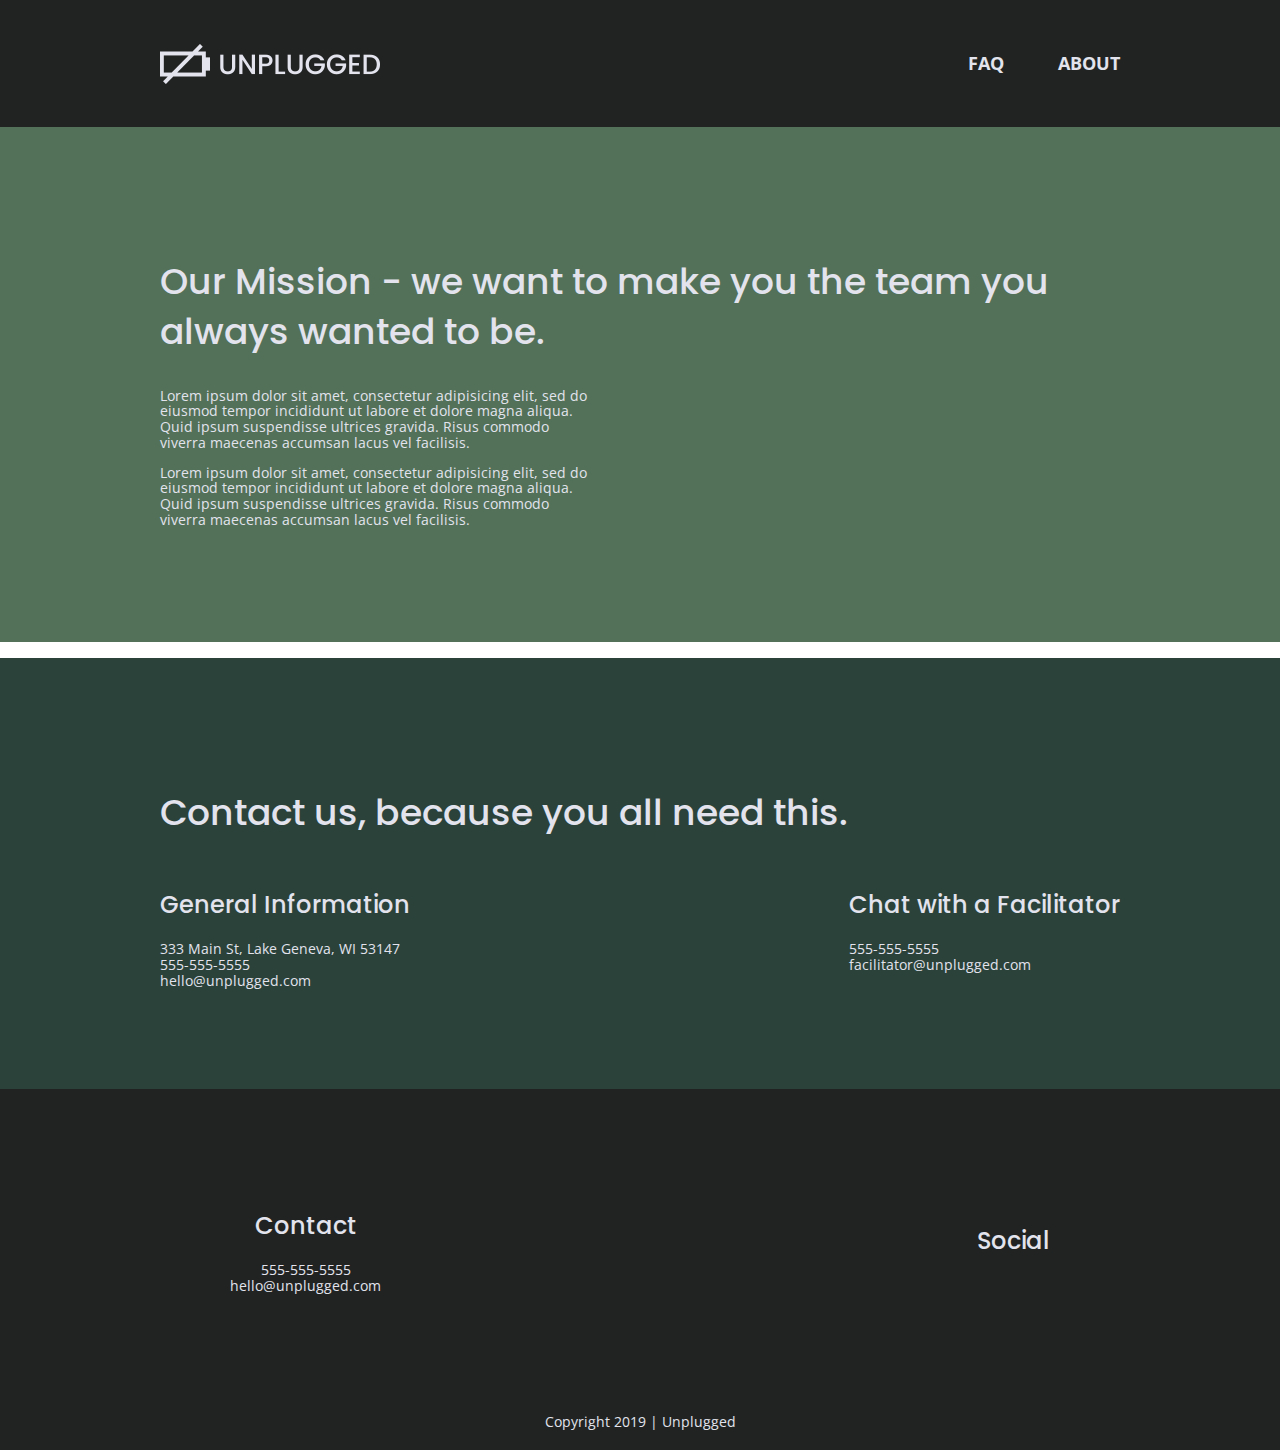
==== about/index.html @ 61ee701a "Added project imgs to img folder. Added images to hero and features section." ====
<!doctype html>
<html class="no-js" lang="">

<head>
  <meta charset="utf-8">
  <title>Unplugged | Retreat and Refresh</title>
  <meta name="description" content="">
  <meta name="viewport" content="width=device-width, initial-scale=1">

  <link rel="manifest" href="../site.webmanifest">
  <link rel="apple-touch-icon" href="../icon.png">
  <!-- Place favicon.ico in the root directory -->

  <link rel="stylesheet" href="../css/normalize.css">
  <link rel="stylesheet" href="../css/main.css">

  <meta name="theme-color" content="#fafafa">

<link href="https://fonts.googleapis.com/css?family=Open+Sans:400,700|Poppins:500,700" rel="stylesheet">
</head>

<body>
  <!--[if IE]>
    <p class="browserupgrade">You are using an <strong>outdated</strong> browser. Please <a href="https://browsehappy.com/">upgrade your browser</a> to improve your experience and security.</p>
  <![endif]-->

  <!-- Add your site or application content here -->

  <header>
    <div class="content-wrapper">
      <a href="#"><img src="../img/unplugged-logo.png" alt="unplugged logo"></a>
      <div class="header-divider"></div>
      <nav>
        <ul>
          <li><a href="../faq/index.html" target="_blank">FAQ</a></li>
          <li><a href="index.html">About</a></li>
        </ul>
      </nav>
    </div>
  </header>

  <main>
    <section class="mission">
      <div class="content-wrapper">
        <h2>Our Mission - we want to make you the team you always wanted to be.</h2>
        <div class="mission-content">
          <p>Lorem ipsum dolor sit amet, consectetur adipisicing elit, sed do
            eiusmod tempor incididunt ut labore et dolore magna aliqua. Quid ipsum
            suspendisse ultrices gravida. Risus commodo viverra maecenas accumsan lacus vel facilisis.
          </p>
          <p>
            Lorem ipsum dolor sit amet, consectetur adipisicing elit, sed do
            eiusmod tempor incididunt ut labore et dolore magna aliqua. Quid ipsum
            suspendisse ultrices gravida. Risus commodo viverra maecenas accumsan lacus vel facilisis.
          </p>
        </div>
      </div>
    </section>

      <section class="map">
          <figure>
          </figure>
        </section>

        <section class="contact-section">
          <div class="content-wrapper">
            <h2>Contact us, because you all need this.</h2>
            <address class="contact-content">
              <div>
                <h4>General Information</h4>
                <p>333 Main St, Lake Geneva, WI 53147<br>
                   555-555-5555<br>
                   hello@unplugged.com
              </p>
            </div>
            <div>
              <h4>Chat with a Facilitator</h4>
              <p>555-555-5555<br>
                 facilitator@unplugged.com
              </p>
            </div>
          </address>
      </div>
    </section>
  </main>



  <footer>
    <div class="content-wrapper">
      <div class="footer-content">
        <address class="contact">
          <h4>Contact</h4>
          <p>
             555-555-5555<br>
             hello@unplugged.com
          </p>
        </address>
        <div class="social">
          <h4>Social</h4>
         <div class="social-icons">
           <p><a href="https://wwww.facebook.com" target="_blank"></a></p>
           <p><a href="https://www.twitter.com" target="_blank"></a></p>
           <p><a href="https://wwww.instagram.com" target="_blank"></a></p>

              <!-- other social links here -->
         </div>
       </div>
     </div> <!-- footer content ends -->
   </div> <!-- footer content-wrapper ends -->

   <div class="copyright">
     <p>Copyright 2019 | Unplugged</p>
   </div>
  </footer>



  <script src="../js/vendor/modernizr-3.8.0.min.js"></script>
  <script src="https://code.jquery.com/jquery-3.4.1.min.js" integrity="sha256-CSXorXvZcTkaix6Yvo6HppcZGetbYMGWSFlBw8HfCJo=" crossorigin="anonymous"></script>
  <script>window.jQuery || document.write('<script src="../js/vendor/jquery-3.4.1.min.js"><\/script>')</script>
  <script src="../js/plugins.js"></script>
  <script src="../js/main.js"></script>

  <!-- Google Analytics: change UA-XXXXX-Y to be your site's ID. -->
  <script>
    window.ga = function () { ga.q.push(arguments) }; ga.q = []; ga.l = +new Date;
    ga('create', 'UA-XXXXX-Y', 'auto'); ga('set','transport','beacon'); ga('send', 'pageview')
  </script>
  <script src="https://www.google-analytics.com/analytics.js" async></script>
</body>

</html>
---- css/main.css ----
/*! HTML5 Boilerplate v7.3.0 | MIT License | https://html5boilerplate.com/ */

/* main.css 2.0.0 | MIT License | https://github.com/h5bp/main.css#readme */
/*
 * What follows is the result of much research on cross-browser styling.
 * Credit left inline and big thanks to Nicolas Gallagher, Jonathan Neal,
 * Kroc Camen, and the H5BP dev community and team.
 */

/* ==========================================================================
   Base styles: opinionated defaults
   ========================================================================== */

html {
  color: #222;
  font-size: 1em;
  line-height: 1.4;
}

/*
 * Remove text-shadow in selection highlight:
 * https://twitter.com/miketaylr/status/12228805301
 *
 * Vendor-prefixed and regular ::selection selectors cannot be combined:
 * https://stackoverflow.com/a/16982510/7133471
 *
 * Customize the background color to match your design.
 */

::-moz-selection {
  background: #b3d4fc;
  text-shadow: none;
}

::selection {
  background: #b3d4fc;
  text-shadow: none;
}

/*
 * A better looking default horizontal rule
 */

hr {
  display: block;
  height: 1px;
  border: 0;
  border-top: 1px solid #ccc;
  margin: 1em 0;
  padding: 0;
}

/*
 * Remove the gap between audio, canvas, iframes,
 * images, videos and the bottom of their containers:
 * https://github.com/h5bp/html5-boilerplate/issues/440
 */

audio,
canvas,
iframe,
img,
svg,
video {
  vertical-align: middle;
}

/*
 * Remove default fieldset styles.
 */

fieldset {
  border: 0;
  margin: 0;
  padding: 0;
}

/*
 * Allow only vertical resizing of textareas.
 */

textarea {
  resize: vertical;
}

/* ==========================================================================
   Browser Upgrade Prompt
   ========================================================================== */

.browserupgrade {
  margin: 0.2em 0;
  background: #ccc;
  color: #000;
  padding: 0.2em 0;
}

/* ==========================================================================
   Author's custom styles
   ========================================================================== */
/* ---- GENERAL STYLES ----*/
html {
  font-size: 16px;
}

body {
  font-family: 'Open Sans', sans-serif;
  font-size: 1em;
  text-align: left;
  color: #e2e3ed;

}

ul,
ol {
  list-style-type: none;
}

a {
  color: #e2e3ed;
  text-decoration: none;

}

h2 {
  font-family: 'Poppins', sans-serif;
  font-size: 2.25em;
  font-weight: 500;

}

h3,
h4 {
  font-family: 'Poppins', sans-serif;
  font-weight: 500;
  font-size: 1.5em;
  margin: 20px 0;

}

p {
  font-size: 0.875em;
  line-height: 1.125;
}

img {
  width: 100%;
}

figure {

}

address {
  font-style: normal;

}

.content-wrapper {
  width: 90%;
  margin: 50px 0;
}

/* -------------- Base Header - Footer Styles --------------*/
header,
footer {
  background-color: #202322;
  display: flex;
  justify-content: center;
  align-items: center;
  flex-flow: row wrap;
}

header {
  padding: 15px 0;
  }


header .content-wrapper {
  display: flex;
  justify-content: center;
  align-items: center;
  flex-flow: row wrap;
  margin: 0;
}

.header-divider {
  background-color: #3a3a3a;
  width: 100%;
  height: 1px;
  margin: 10px 0 20px 0;
}


header nav {
  width: 60%;
  font-size: 1.125em;
  font-weight: 700;
  text-transform: uppercase;
  display: flex;
  justify-content: space-around;
  align-items: center;
  flex-flow: row wrap;
}

header nav ul {
  width: 100%;
  display: flex;
  justify-content: space-around;
}

footer {
  text-align: center;
  flex-direction: column;
}

footer p {
  margin: 0;
}

footer .content-wrapper {
  width: 55%;
  margin: 50px 0;
}

footer .contact {
  margin-bottom: 50px;
}

footer .social-icons {
  display: flex;
  justify-content: space-around;
  align-items: center;
}

footer .social-icons p {
  display: flex;
  justify-content: center;
  align-items: center;
}

footer .copyright {
  margin: 20px 0;
}


/*---------- MOBILE STYLES - HOMEPAGE ----------*/

/* Hero Area */

.hero-area {
  background: url('../img/hero.jpg');
  background-size: cover;
  background-repeat: no-repeat;
  background-position: center;
  height: 502px;
  display: flex;
  justify-content: center;
  flex-flow: row wrap;
}

.hero-area h1 {
  font-size: 2.25em;
  font-family: 'Poppins', sans-serif;
  font-weight: 500;
  line-height: 1.2;
}

/* Aside */

aside {
  background-color: #527158;
  display: flex;
  justify-content: center;
  align-items: center;
  flex-flow: row wrap;
}

aside .form {
  margin-top: 30px;
}

input[type=text] {
  box-sizing: border-box;
  width: 100%;
  color: #2a423a;
  font-style: italic;
  padding: 1em;
}

input[type=button] {
  width: 100%;
  padding: 20px 0;
  margin-top: 20px;
  background-color: #2a423a;
  font-family: 'Poppins', Helvetica, Arial, sans-serif;
  font-weight: 500;
  font-size: 1.125em;
  color: #e2e3ed;
  border: none;
  text-align: center;
  text-transform: uppercase;
}




/* Features */

.features {
  background: url('../img/features-img.jpg');
  background-size: cover;
  background-repeat: no-repeat;
  background-position: center;
  display: flex;
  justify-content: center;
  flex-flow: row wrap;
}

.features h2 {
  margin-bottom: 60px;
}

.features article {
  width: 63%;
  margin: 30px 0;
}

.features .features-items {
  display: flex;
  justify-content: center;
  align-items: center;
  flex-flow: row wrap;
}

.features p {
  text-align: center;
  margin: 0;
}


/* Reviews */

.reviews {
  background-color: #2a423a;
  display: flex;
  justify-content: center;
  flex-flow: row wrap;
}

.reviews h2 {
  margin-bottom: 40px;
  line-height: 1;
}

.reviews h3 {
  width: 55%;
  margin: 20px 0;
}

/*--------------- ABOUT PAGE ---------------*/

.mission {
  background-color: #527158;
  display: flex;
  justify-content: center;
  align-items: center;
  flex-flow: row wrap;
}

.contact-section {
  background-color: #2a423a;
  display: flex;
  justify-content: center;
  align-items: center;
  flex-flow: row wrap;
}

.contact-content p {
  margin: 0;
}


/*--------------------FAQ PAGE ----------------*/

.faq {
  background-color: #527158;
  display: flex;
  justify-content: center;
  align-items: center;
  flex-flow: row wrap;
}

.faq .content-wrapper {
  margin: 50px 0 0 0;
  display: flex;
  justify-content: center;
  align-items: center;
  flex-flow: row wrap;
}

.faq h2 {
  margin-bottom: 40px;
  line-height: 1;
}

.faq-content {
  margin-bottom: 50px;
}

.faq-content h4 {
  line-height: 1.33;
}


/* ==========================================================================
   Helper classes
   ========================================================================== */

/*
 * Hide visually and from screen readers
 */

.hidden {
  display: none !important;
}

/*
* Hide only visually, but have it available for screen readers:
* https://snook.ca/archives/html_and_css/hiding-content-for-accessibility
*
* 1. For long content, line feeds are not interpreted as spaces and small width
*    causes content to wrap 1 word per line:
*    https://medium.com/@jessebeach/beware-smushed-off-screen-accessible-text-5952a4c2cbfe
*/

.sr-only {
  border: 0;
  clip: rect(0, 0, 0, 0);
  height: 1px;
  margin: -1px;
  overflow: hidden;
  padding: 0;
  position: absolute;
  white-space: nowrap;
  width: 1px;
  /* 1 */
}

/*
* Extends the .sr-only class to allow the element
* to be focusable when navigated to via the keyboard:
* https://www.drupal.org/node/897638
*/

.sr-only.focusable:active,
.sr-only.focusable:focus {
  clip: auto;
  height: auto;
  margin: 0;
  overflow: visible;
  position: static;
  white-space: inherit;
  width: auto;
}

/*
* Hide visually and from screen readers, but maintain layout
*/

.invisible {
  visibility: hidden;
}

/*
* Clearfix: contain floats
*
* For modern browsers
* 1. The space content is one way to avoid an Opera bug when the
*    `contenteditable` attribute is included anywhere else in the document.
*    Otherwise it causes space to appear at the top and bottom of elements
*    that receive the `clearfix` class.
* 2. The use of `table` rather than `block` is only necessary if using
*    `:before` to contain the top-margins of child elements.
*/

.clearfix:before,
.clearfix:after {
  content: " ";
  /* 1 */
  display: table;
  /* 2 */
}

.clearfix:after {
  clear: both;
}

/* ==========================================================================
   EXAMPLE Media Queries for Responsive Design.
   These examples override the primary ('mobile first') styles.
   Modify as content requires.
   ========================================================================== */

@media only screen and (min-width: 768px) {
  /* Tablet styles here */

.content-wrapper {
  max-width: 640px;
  margin: 100px 0;
}

/* Header */

header {
  justify-content: space-around;
  padding: 33px 0;

}

header .content-wrapper {
  width: 100%;
  justify-content: space-between;
}

header nav {
  width: 20%;
}

header nav ul {
  justify-content: space-between;

}

.header-divider {
  display: none;
}

/* Aside */

aside .content-wrapper {
  margin: 50px 0;
  display: flex;
  justify-content: space-between;
  flex-flow: row wrap;
}

aside .content-wrapper .form-description,
aside .content-wrapper .form {
  width: 40%;
  margin: 0;
}


/* Features */
.features article {
  display: flex;
  justify-content: center;
  align-items: center;
  flex-flow: column wrap;
  flex-basis: 50%;

}

.features .features-item-description {
  width: 50%;
}


/* Reviews */

.reviews article {
display: flex;
justify-content: space-between;
}

.reviews article div {
  width: 49%;
}


/* Footer */

footer .content-wrapper {
  width: 64%;
  margin: 100px 0;
}
.footer-content {
  display: flex;
  justify-content: space-between;
  align-items: center;
}

footer .contact {
  margin-bottom: 0;
}

footer .copyright {
  width: 100%;
}



/* -------- ABOUT PAGE -------- */

.misson-content {
  display: flex;
  justify-content: space-between;
  align-items: center;
  padding-top: 20px;
}

.mission-content p {
  width: 45%;
}

.contact-section .content-wrapper h2 {
  width: 80%;
}

.contact-content {
  display: flex;
  justify-content: space-between;
  align-items: flex-start;
}


/* --------- FAQ PAGE ---------- */

.faq .content-wrapper {
  justify-content: space-between;
}

.faq-content {
  flex-basis: 40%;
}

.faq h2 {
  width: 100%;
}

}

@media only screen and (min-width: 1200px) {
  /* Desktop styles here */

  .content-wrapper {
    max-width: 960px;
  }

/* Hero Area */
.hero-area h1 {
  width: 60%;
}

  /* Aside */

  aside .content-wrapper {
    justify-content: space-around;
  }

  aside .content-wrapper .form-description,
  aside .content-wrapper .form {
    width: 30%;
  }


  /* Features */

  .features h2 {
    width: 90%;
  }

  .features article {
    flex-basis: 33%;

  }


  /* Reviews */

  .reviews article div {
    width: 42%;
  }


  /* -------- ABOUT PAGE -------- */

  .mission h2,
  .contact-section .content-wrapper h2 {
    width: 95%;
  }

  /* --------- FAQ PAGE ---------- */

  .faq h2 {
    width: 100%;
  }



}

/* ==========================================================================
   Print styles.
   Inlined to avoid the additional HTTP request:
   https://www.phpied.com/delay-loading-your-print-css/
   ========================================================================== */

@media print {
  *,
  *:before,
  *:after {
    background: transparent !important;
    color: #000 !important;
    /* Black prints faster */
    box-shadow: none !important;
    text-shadow: none !important;
  }
  a,
  a:visited {
    text-decoration: underline;
  }
  a[href]:after {
    content: " (" attr(href) ")";
  }
  abbr[title]:after {
    content: " (" attr(title) ")";
  }
  /*
     * Don't show links that are fragment identifiers,
     * or use the `javascript:` pseudo protocol
     */
  a[href^="#"]:after,
  a[href^="javascript:"]:after {
    content: "";
  }
  pre {
    white-space: pre-wrap !important;
  }
  pre,
  blockquote {
    border: 1px solid #999;
    page-break-inside: avoid;
  }
  /*
     * Printing Tables:
     * https://web.archive.org/web/20180815150934/http://css-discuss.incutio.com/wiki/Printing_Tables
     */
  thead {
    display: table-header-group;
  }
  tr,
  img {
    page-break-inside: avoid;
  }
  p,
  h2,
  h3 {
    orphans: 3;
    widows: 3;
  }
  h2,
  h3 {
    page-break-after: avoid;
  }
}
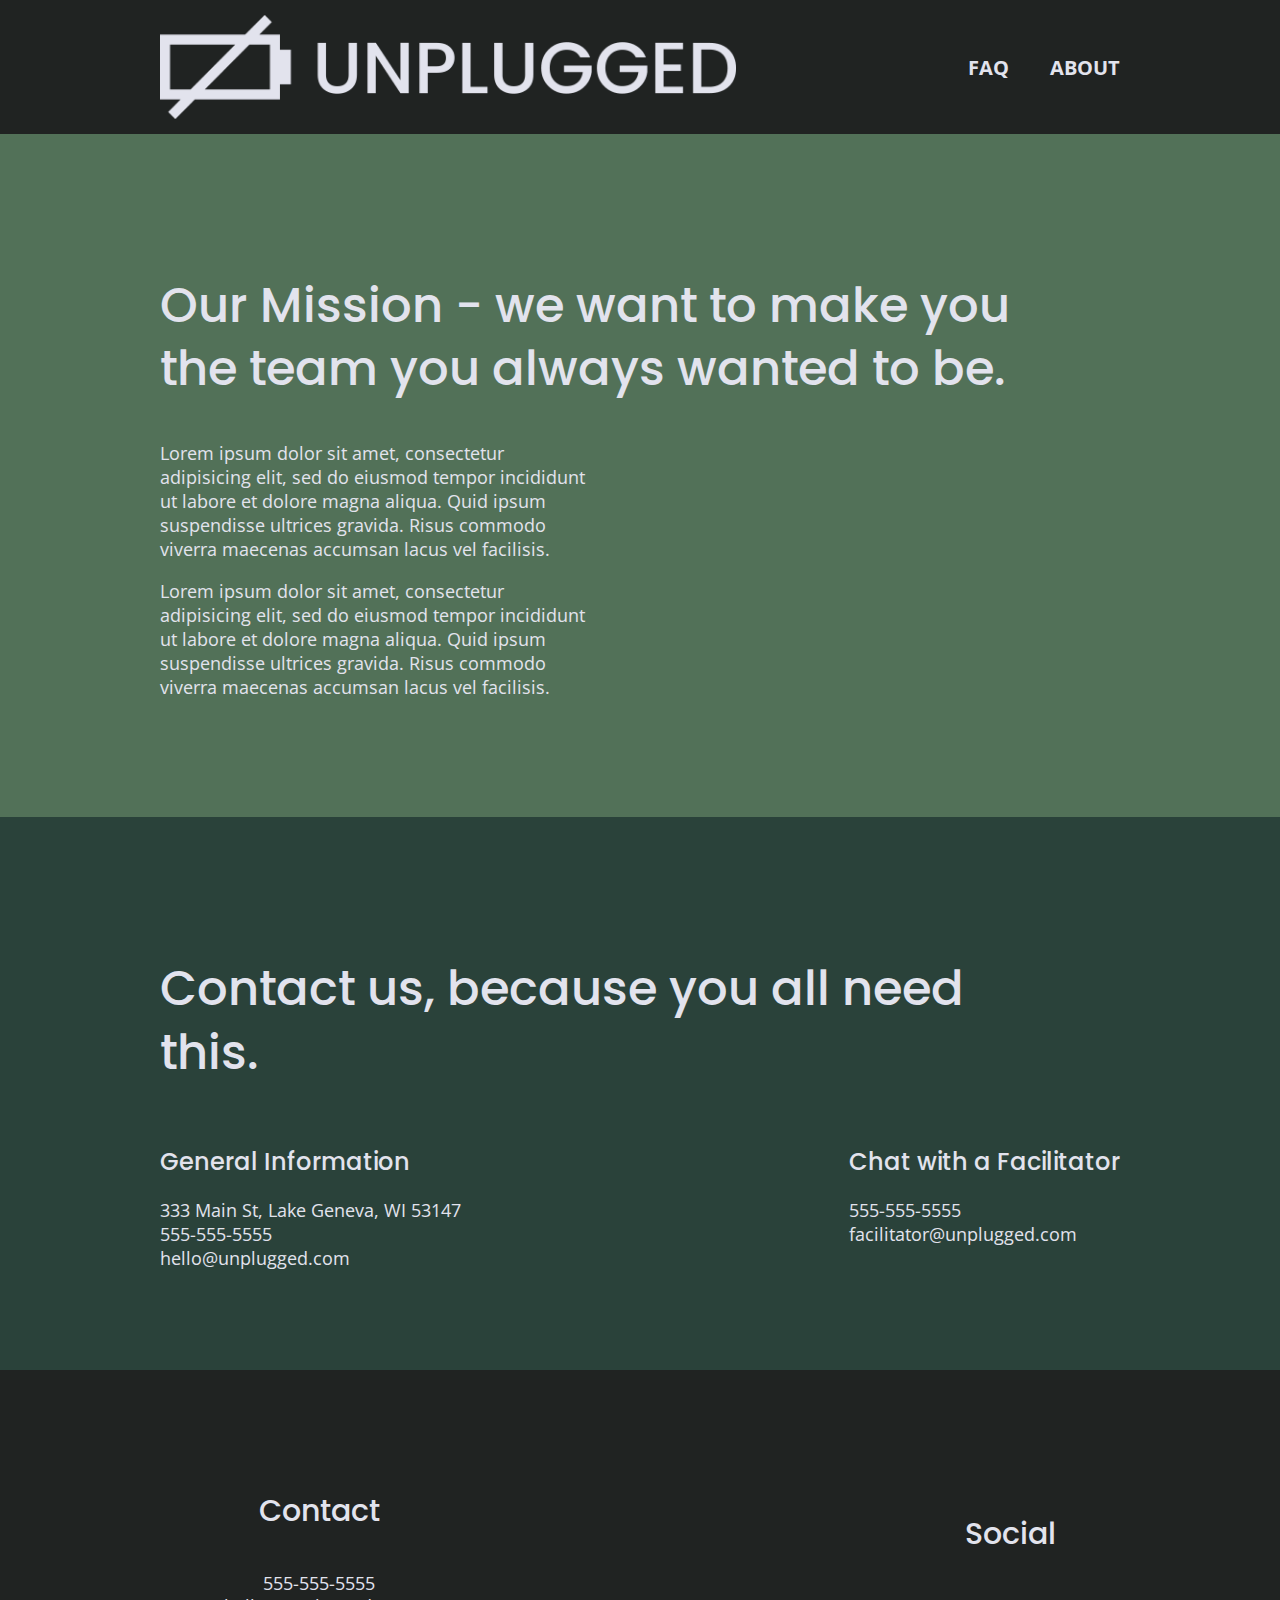
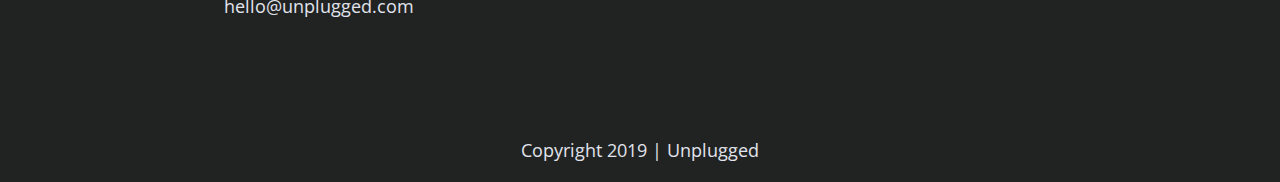
==== commit da235330: "Updated image sizes. Made images responsive to tablet and desktop." ====
--- a/about/index.html
+++ b/about/index.html
@@ -28,7 +28,9 @@
 
   <header>
     <div class="content-wrapper">
-      <a href="#"><img src="../img/unplugged-logo.png" alt="unplugged logo"></a>
+      <figure>
+          <a href="#"><img src="../img/unplugged-logo.png" alt="unplugged logo"></a>
+      </figure>
       <div class="header-divider"></div>
       <nav>
         <ul>
--- a/css/main.css
+++ b/css/main.css
@@ -123,7 +123,7 @@
 
 h2 {
   font-family: 'Poppins', sans-serif;
-  font-size: 2.25em;
+  font-size: 1.875em;
   font-weight: 500;
 
 }
@@ -132,14 +132,14 @@
 h4 {
   font-family: 'Poppins', sans-serif;
   font-weight: 500;
-  font-size: 1.5em;
+  font-size: 1.125em;
   margin: 20px 0;
 
 }
 
 p {
   font-size: 0.875em;
-  line-height: 1.125;
+  line-height: 1.285;
 }
 
 img {
@@ -147,7 +147,7 @@
 }
 
 figure {
-
+  margin: 0;
 }
 
 address {
@@ -181,6 +181,14 @@
   align-items: center;
   flex-flow: row wrap;
   margin: 0;
+}
+
+header figure {
+  width: 60%;
+  display: flex;
+  justify-content: center;
+  align-items: center;
+  flex-flow: row wrap;
 }
 
 .header-divider {
@@ -208,6 +216,10 @@
   justify-content: space-around;
 }
 
+header nav ul li {
+  font-size: 1.125em;
+}
+
 footer {
   text-align: center;
   flex-direction: column;
@@ -250,9 +262,8 @@
 .hero-area {
   background: url('../img/hero.jpg');
   background-size: cover;
-  background-repeat: no-repeat;
   background-position: center;
-  height: 502px;
+  min-height: 500px;
   display: flex;
   justify-content: center;
   flex-flow: row wrap;
@@ -309,7 +320,6 @@
 .features {
   background: url('../img/features-img.jpg');
   background-size: cover;
-  background-repeat: no-repeat;
   background-position: center;
   display: flex;
   justify-content: center;
@@ -408,7 +418,7 @@
 }
 
 .faq-content h4 {
-  line-height: 1.33;
+  line-height: 1.333;
 }
 
 
@@ -509,6 +519,18 @@
   margin: 100px 0;
 }
 
+
+h2 {
+  font-size: 2.25em;
+  line-height: 1.333;
+}
+
+h3 {
+  font-size: 1.5em;
+  line-height: 1.25;
+}
+
+
 /* Header */
 
 header {
@@ -535,6 +557,18 @@
   display: none;
 }
 
+
+/* Hero Area */
+.hero-area {
+  min-height: 600px;
+}
+
+.hero-area h1 {
+  font-size: 3em;
+  line-height: 1;
+  margin: 0;
+}
+
 /* Aside */
 
 aside .content-wrapper {
@@ -552,6 +586,11 @@
 
 
 /* Features */
+
+.features h2 {
+  margin-bottom: 20px;
+}
+
 .features article {
   display: flex;
   justify-content: center;
@@ -562,7 +601,7 @@
 }
 
 .features .features-item-description {
-  width: 50%;
+  width: 62%;
 }
 
 
@@ -573,27 +612,46 @@
 justify-content: space-between;
 }
 
+.review h2 {
+  width: 85%;
+}
+
 .reviews article div {
   width: 49%;
 }
 
+.reviews h3 {
+  width: 75%;
+  margin: 0;
+}
 
 /* Footer */
 
 footer .content-wrapper {
-  width: 64%;
+  width: 65%;
   margin: 100px 0;
 }
-.footer-content {
+footer .footer-content {
   display: flex;
   justify-content: space-between;
   align-items: center;
+  flex-direction: row;
+
 }
 
 footer .contact {
   margin-bottom: 0;
 }
 
+footer h4 {
+  font-size: 1.5em;
+  margin-bottom: 40px;
+}
+
+footer p {
+  line-height: 1.285;
+}
+
 footer .copyright {
   width: 100%;
 }
@@ -623,6 +681,9 @@
   align-items: flex-start;
 }
 
+.contact-content h4 {
+  font-size: 1.5em;
+}
 
 /* --------- FAQ PAGE ---------- */
 
@@ -631,25 +692,54 @@
 }
 
 .faq-content {
-  flex-basis: 40%;
+  flex-basis: 45%;
 }
 
 .faq h2 {
   width: 100%;
 }
 
+.faq h4,
+.faq p {
+  font-size: 0.875em;
+  line-height: 1.125;
+}
+
 }
 
 @media only screen and (min-width: 1200px) {
   /* Desktop styles here */
 
+  header {
+    padding: 15px 0;
+  }
+
+  .hero-area {
+    min-height: 775px;
+  }
+
   .content-wrapper {
     max-width: 960px;
   }
 
+  h2 {
+    font-size: 2.25em;
+  }
+
+  h3,
+  h4 {
+    font-size: 1.875em;
+  }
+
+  p {
+    font-size: 1.125em;
+    line-height: 1.333;
+  }
+
 /* Hero Area */
 .hero-area h1 {
-  width: 60%;
+  font-size: 3.75em;
+  width: 80%;
 }
 
   /* Aside */
@@ -663,6 +753,10 @@
     width: 30%;
   }
 
+  .form-description p {
+    font-size: 1.125em;
+  }
+
 
   /* Features */
 
@@ -680,6 +774,14 @@
 
   .reviews article div {
     width: 42%;
+  }
+
+  .reviews h2 {
+    padding-bottom: 50px;
+  }
+
+  footer h4 {
+    font-size: 1.875em;
   }
 
 
@@ -688,14 +790,22 @@
   .mission h2,
   .contact-section .content-wrapper h2 {
     width: 95%;
+    font-size: 3em;
   }
 
   /* --------- FAQ PAGE ---------- */
 
   .faq h2 {
     width: 100%;
-  }
-
+    font-size: 3em;
+  }
+
+
+  .faq h4,
+  .faq p {
+    font-size: 1.125em;
+    line-height: 1;
+  }
 
 
 }
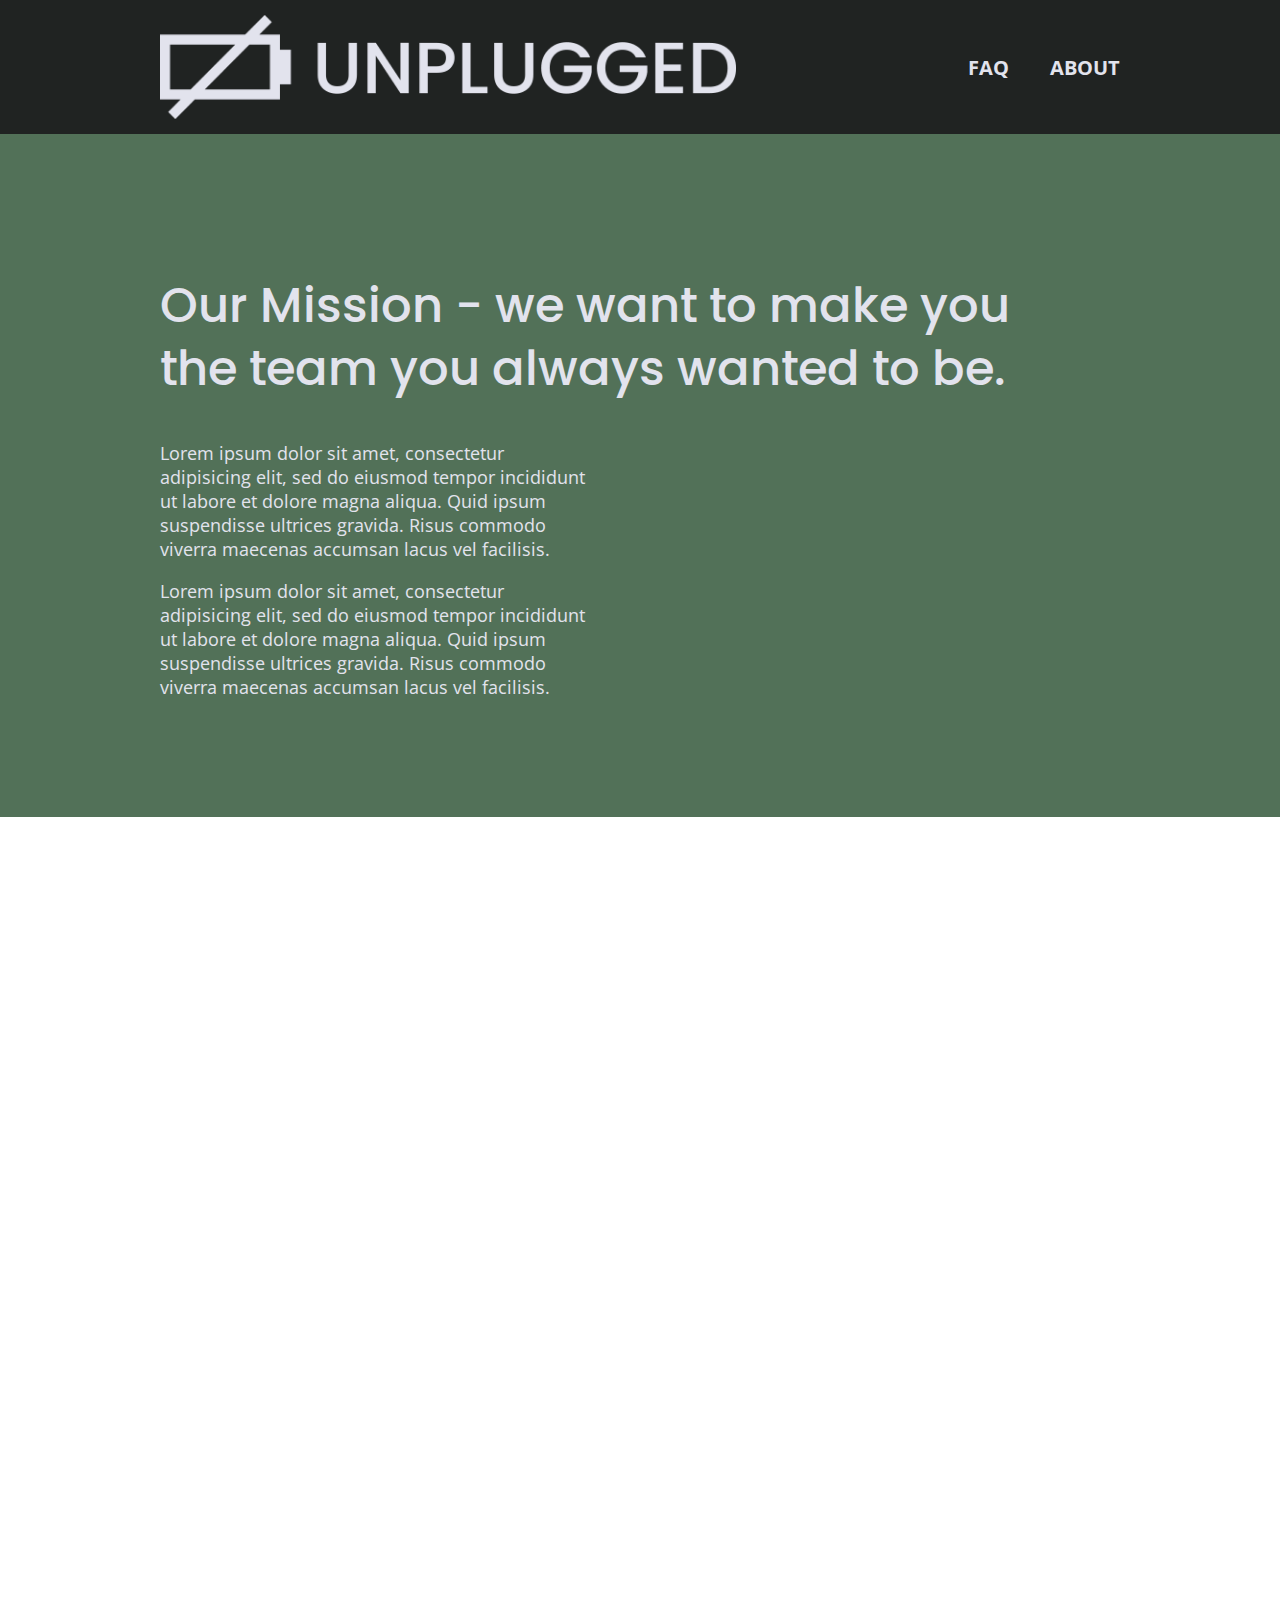
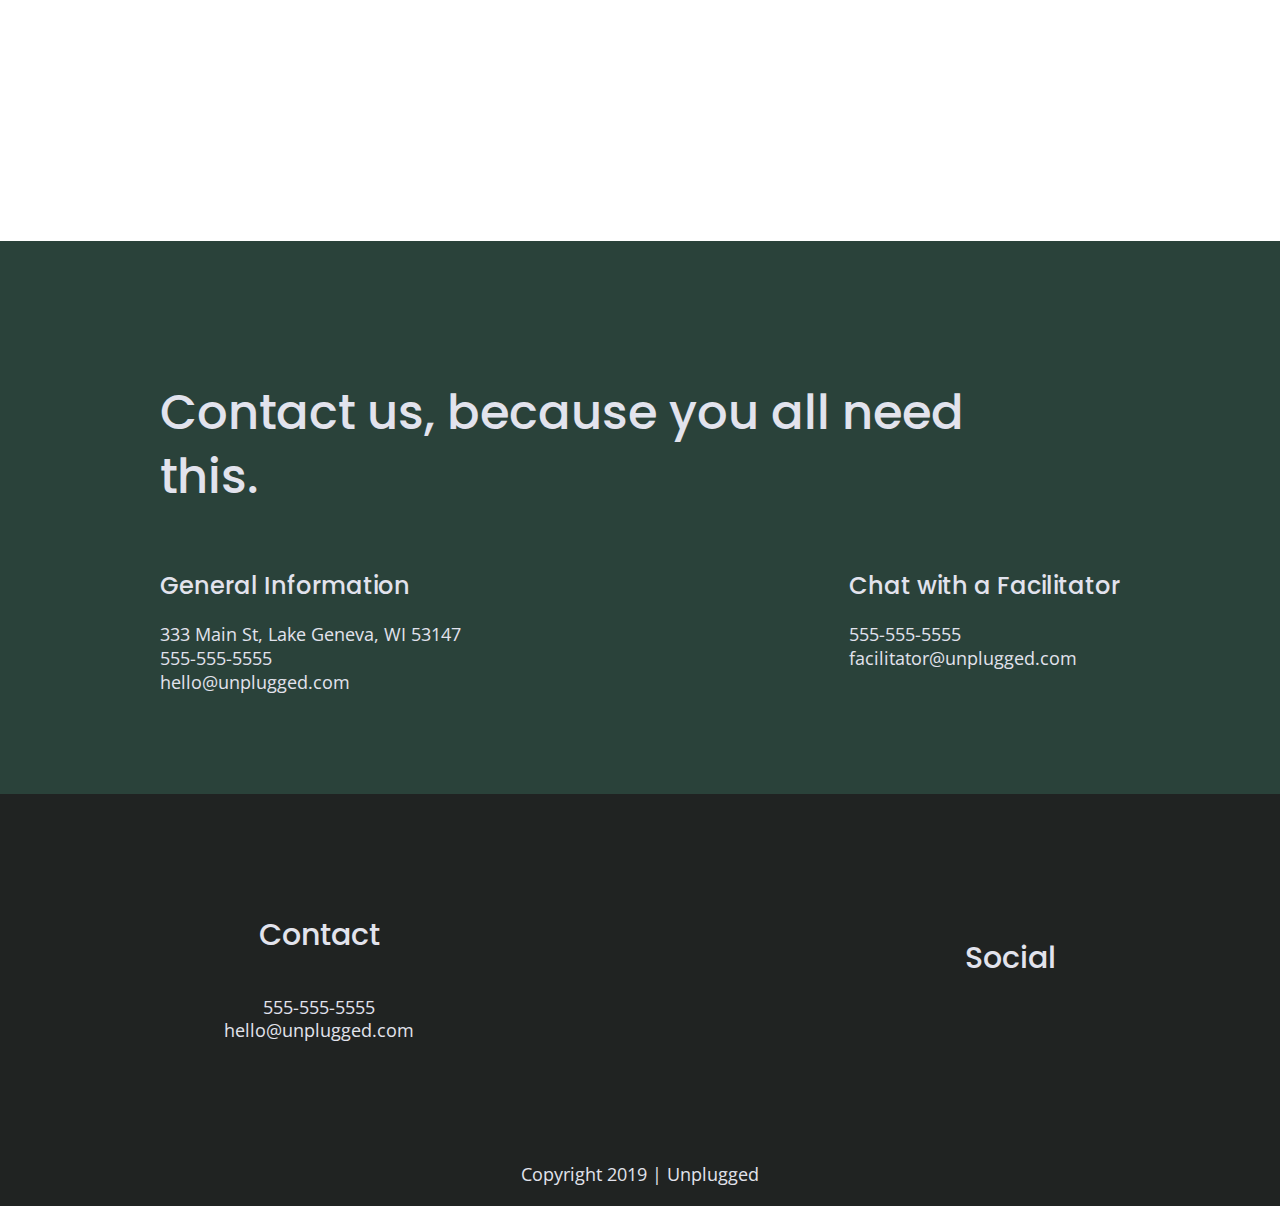
==== commit b656f9ab: "Added map for the about page." ====
--- a/about/index.html
+++ b/about/index.html
@@ -61,6 +61,7 @@
 
       <section class="map">
           <figure>
+            <iframe src="https://www.google.com/maps/embed?pb=!1m18!1m12!1m3!1d146819.37337932328!2d-82.20967286039112!3d38.861454490855664!2m3!1f0!2f0!3f0!3m2!1i1024!2i768!4f13.1!3m3!1m2!1s0x88489c818926aae1%3A0x4294c7ac07660e0f!2sPoint%20Pleasant%2C%20WV!5e0!3m2!1sen!2sus!4v1583112092080!5m2!1sen!2sus" width="600" height="450" frameborder="0" style="border:0;" allowfullscreen=""></iframe>
           </figure>
         </section>
 
--- a/css/main.css
+++ b/css/main.css
@@ -375,6 +375,22 @@
   justify-content: center;
   align-items: center;
   flex-flow: row wrap;
+}
+
+.map figure {
+  width: 100%;
+  height: 0;
+  padding-bottom: 80%;
+  overflow: hidden;
+  position: relative;
+}
+
+.map iframe {
+  width: 100%;
+  height: 100%;
+  position: absolute;
+  top: 0;
+  left: 0;
 }
 
 .contact-section {
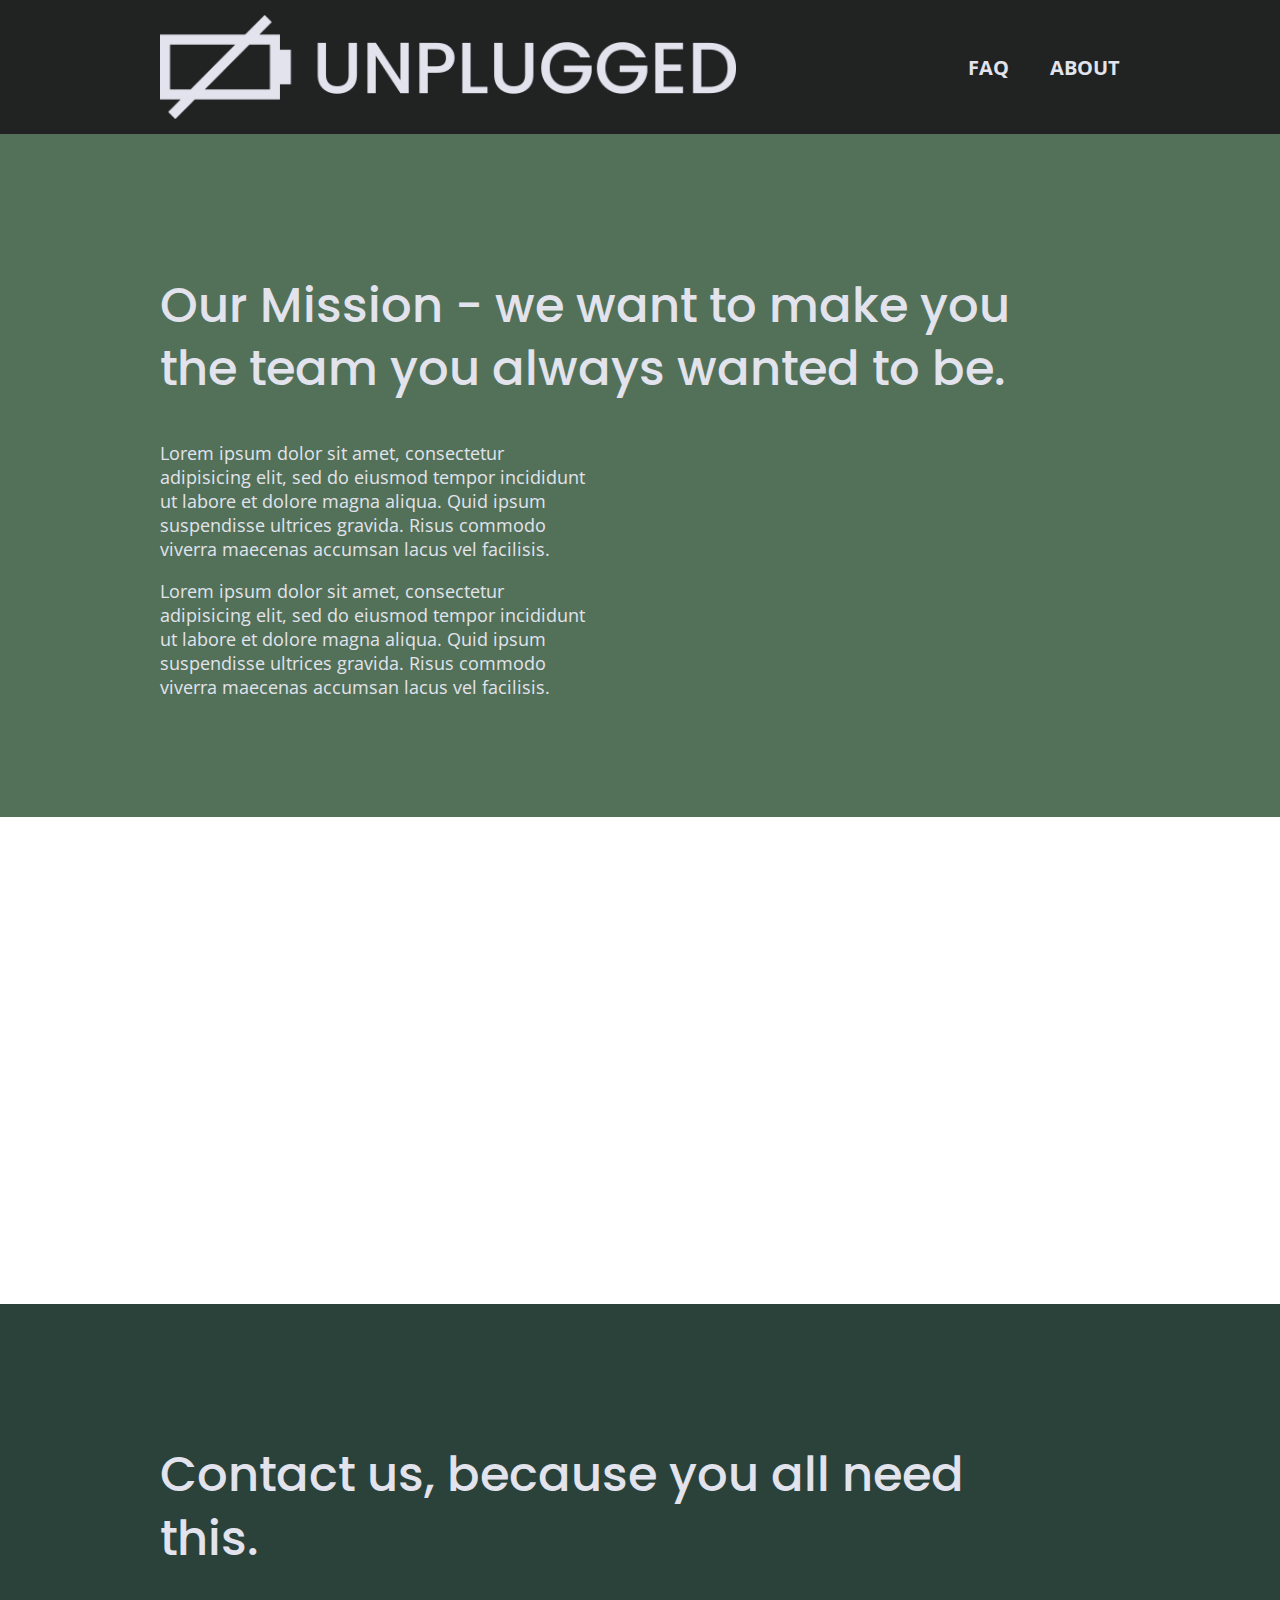
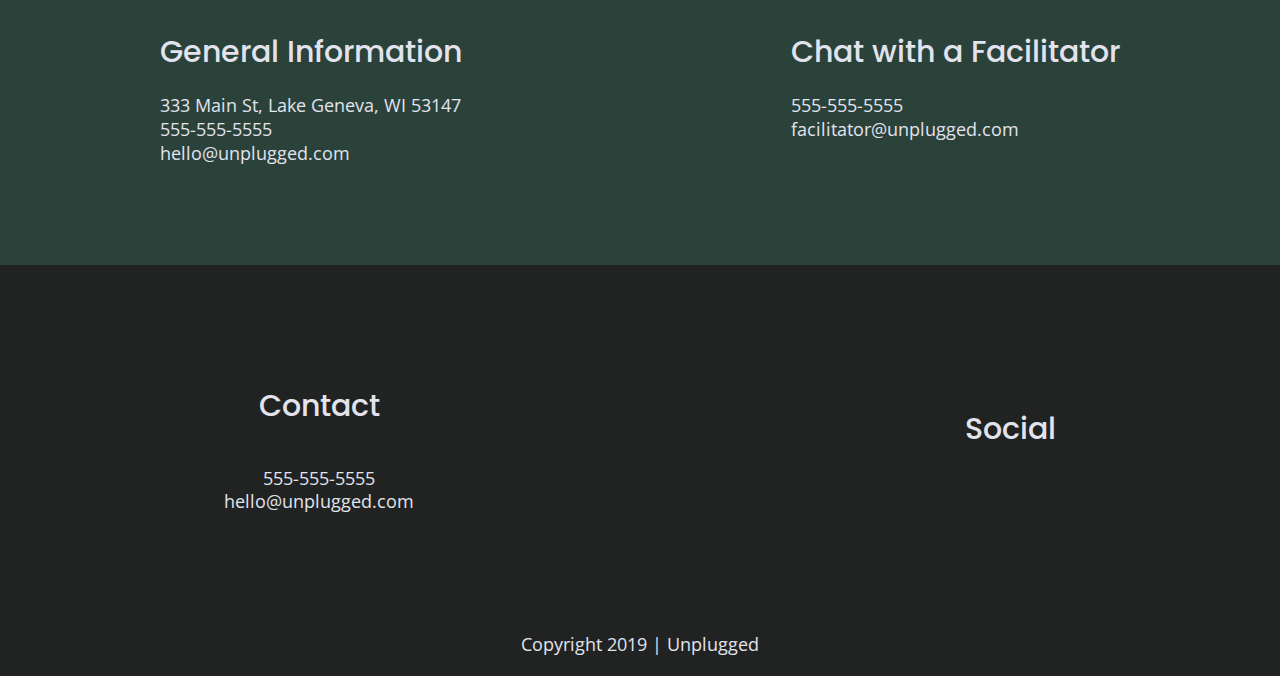
==== commit 3d13f5de: "Added icons for feature section." ====
--- a/about/index.html
+++ b/about/index.html
@@ -15,8 +15,10 @@
   <link rel="stylesheet" href="../css/main.css">
 
   <meta name="theme-color" content="#fafafa">
-
+<!-- Google Fonts -->
 <link href="https://fonts.googleapis.com/css?family=Open+Sans:400,700|Poppins:500,700" rel="stylesheet">
+<!-- FontAwesome CDN Version 5.5 -->
+<link rel="stylesheet" href="https://use.fontawesome.com/releases/v5.5.0/css/all.css" integrity="sha384-B4dIYHKNBt8Bc12p+WXckhzcICo0wtJAoU8YZTY5qE0Id1GSseTk6S+L3BlXeVIU" crossorigin="anonymous">
 </head>
 
 <body>
--- a/css/main.css
+++ b/css/main.css
@@ -347,6 +347,13 @@
   margin: 0;
 }
 
+.features i {
+  font-size: 3.75em;
+  margin-bottom: 40px;
+  display: flex;
+  justify-content: center;
+}
+
 
 /* Reviews */
 
@@ -687,6 +694,11 @@
   width: 45%;
 }
 
+.map figure {
+padding-bottom: 46%;
+}
+
+
 .contact-section .content-wrapper h2 {
   width: 80%;
 }
@@ -807,6 +819,14 @@
   .contact-section .content-wrapper h2 {
     width: 95%;
     font-size: 3em;
+  }
+
+  .map figure {
+  padding-bottom: 38%;
+  }
+
+  .contact-content h4 {
+    font-size: 1.875em;
   }
 
   /* --------- FAQ PAGE ---------- */
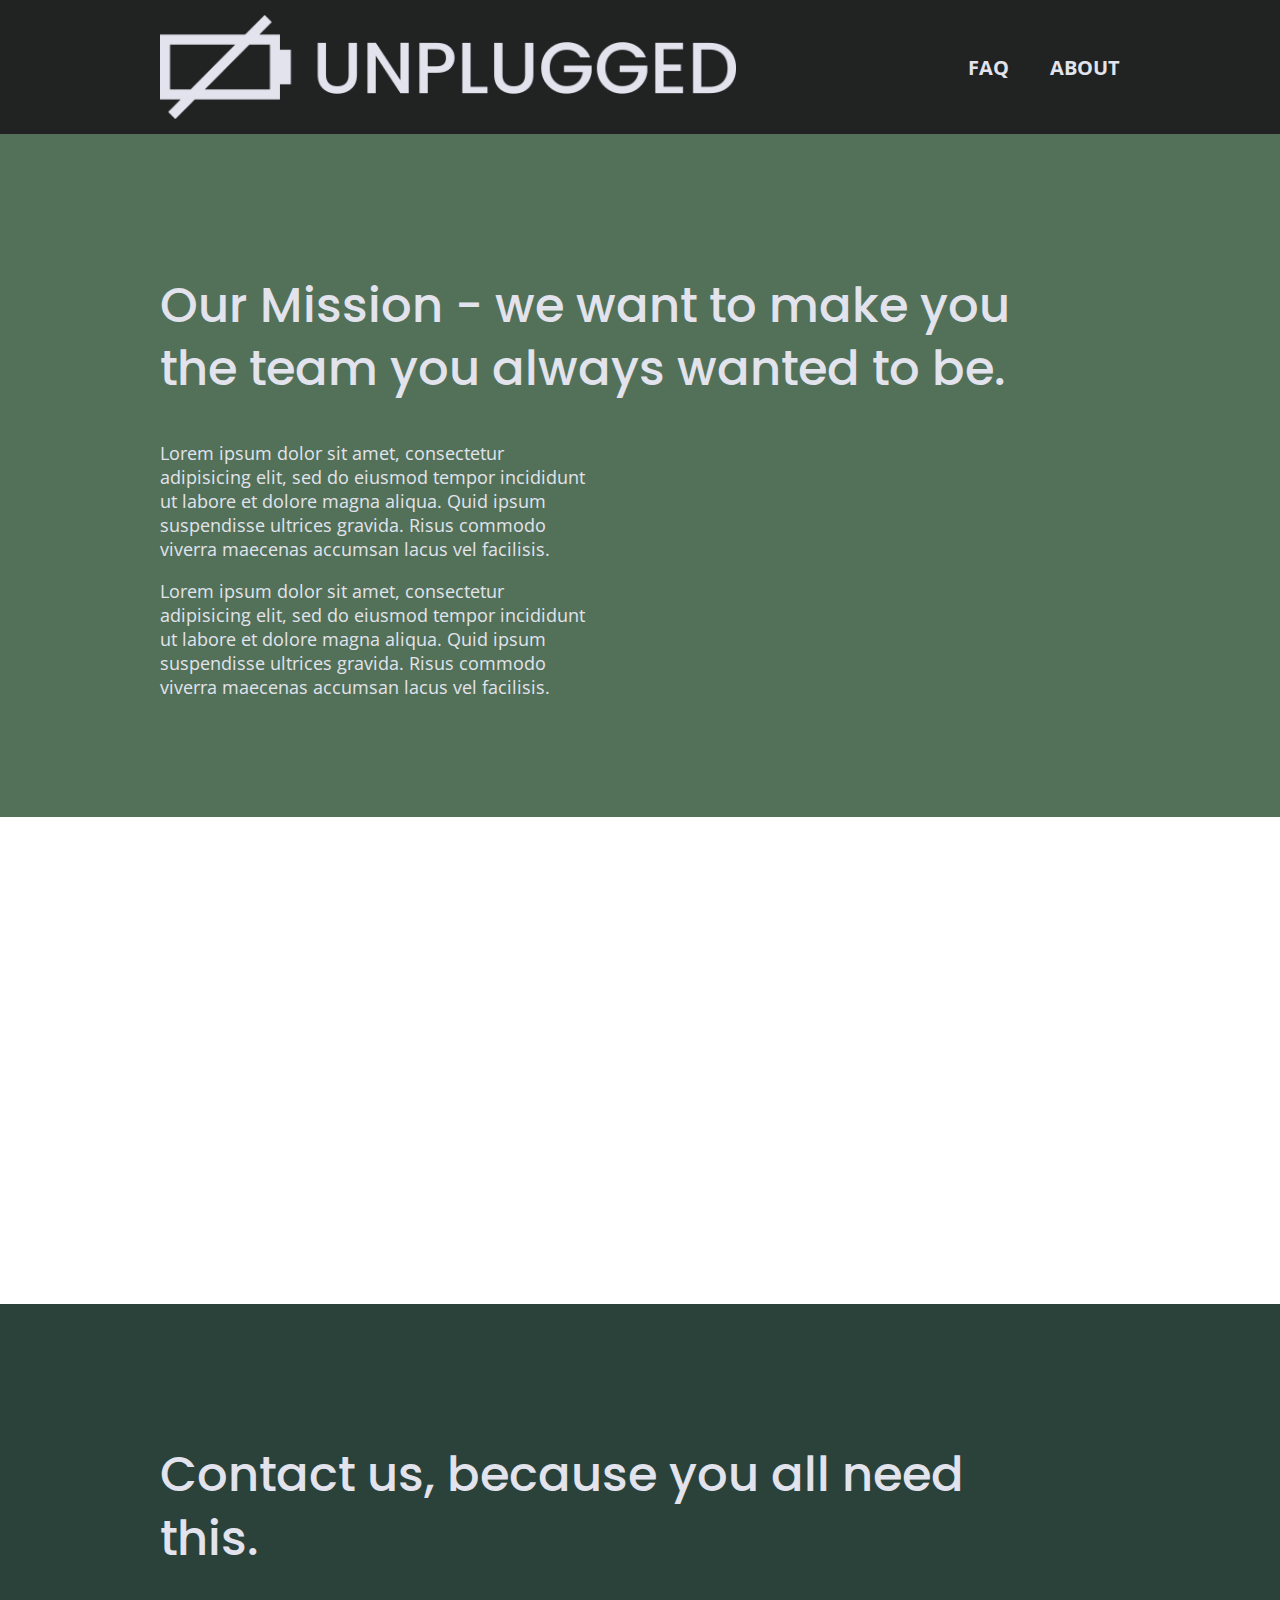
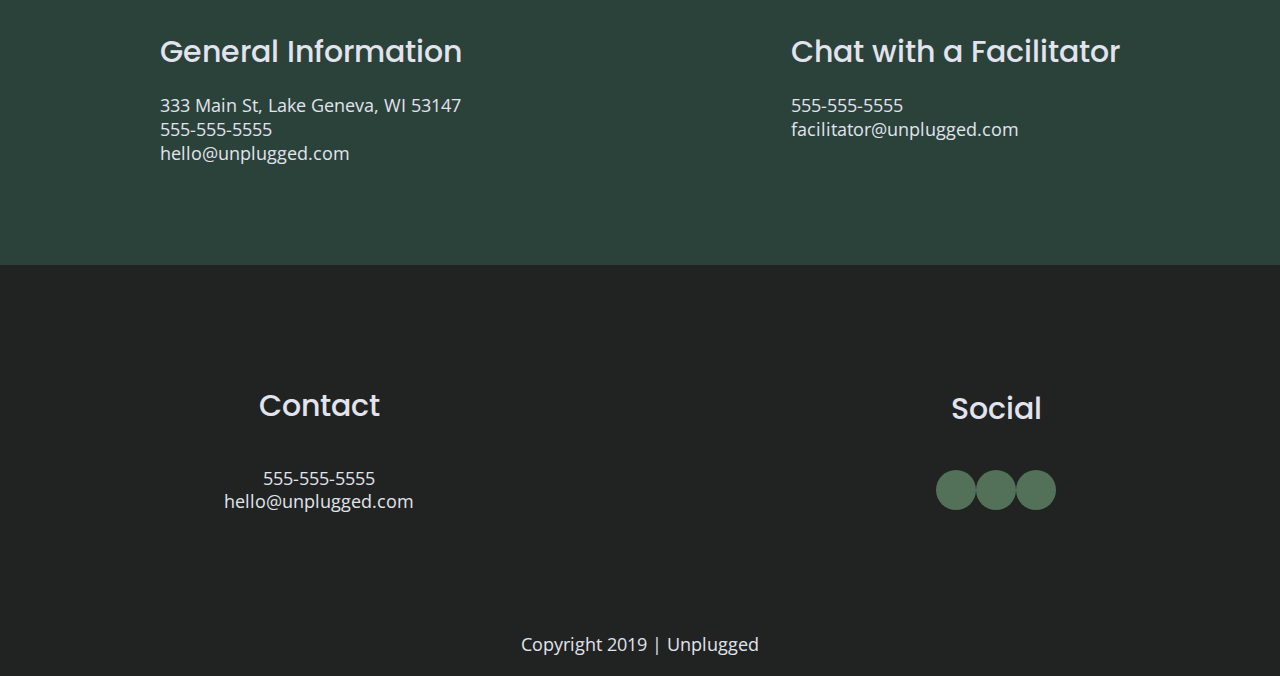
==== commit 38e2932e: "Add social media icons for all pages." ====
--- a/about/index.html
+++ b/about/index.html
@@ -104,9 +104,9 @@
         <div class="social">
           <h4>Social</h4>
          <div class="social-icons">
-           <p><a href="https://wwww.facebook.com" target="_blank"></a></p>
-           <p><a href="https://www.twitter.com" target="_blank"></a></p>
-           <p><a href="https://wwww.instagram.com" target="_blank"></a></p>
+           <p><a href="https://wwww.facebook.com" target="_blank"><i class="fab fa-facebook"></i></a></p>
+           <p><a href="https://www.twitter.com" target="_blank"><i class="fab fa-twitter"></i></a></p>
+           <p><a href="https://wwww.instagram.com" target="_blank"><i class="fab fa-instagram"></i></a></p>
 
               <!-- other social links here -->
          </div>
--- a/css/main.css
+++ b/css/main.css
@@ -245,9 +245,17 @@
 }
 
 footer .social-icons p {
-  display: flex;
-  justify-content: center;
-  align-items: center;
+  background-color: #527158;
+  border-radius: 50%;
+  width: 40px;
+  height: 40px;
+  display: flex;
+  justify-content: center;
+  align-items: center;
+}
+
+footer .social-icons p i {
+  font-size: 1.3125em;
 }
 
 footer .copyright {
@@ -627,6 +635,10 @@
   width: 62%;
 }
 
+.features i {
+  margin-bottom: 30px;
+}
+
 
 /* Reviews */
 
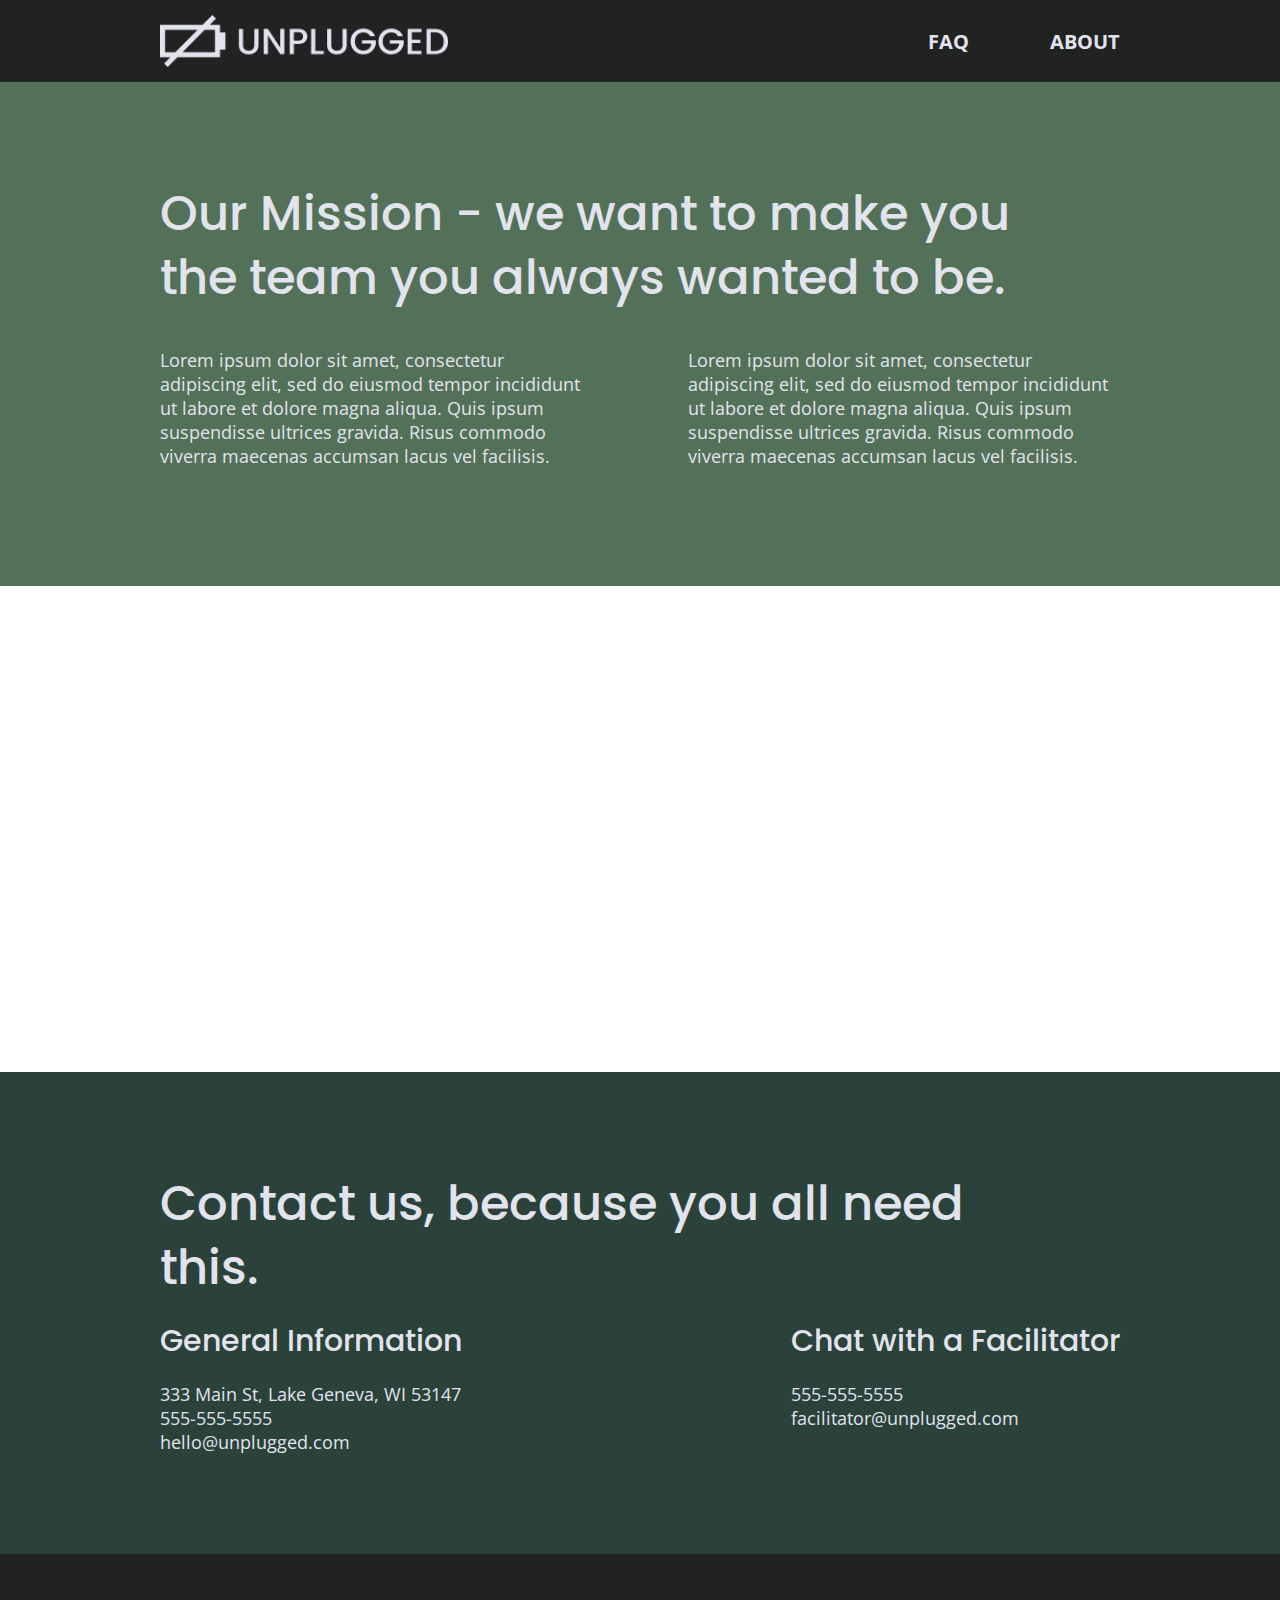
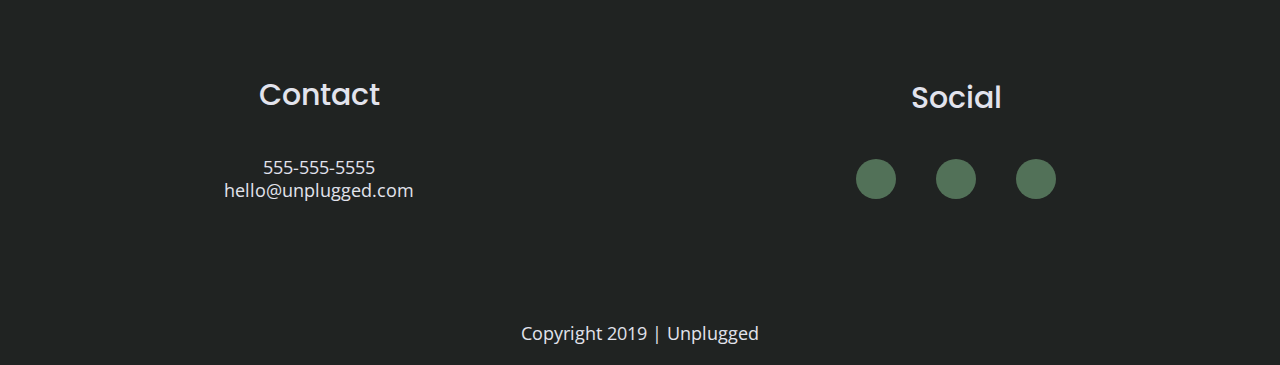
==== commit 9f2faf10: "Fixed feature icon issues, not being center. Fixed about page mission text." ====
--- a/about/index.html
+++ b/about/index.html
@@ -31,7 +31,7 @@
   <header>
     <div class="content-wrapper">
       <figure>
-          <a href="#"><img src="../img/unplugged-logo.png" alt="unplugged logo"></a>
+          <a href="../index.html"><img src="../img/unplugged-logo.png" alt="unplugged logo"></a>
       </figure>
       <div class="header-divider"></div>
       <nav>
@@ -48,18 +48,19 @@
       <div class="content-wrapper">
         <h2>Our Mission - we want to make you the team you always wanted to be.</h2>
         <div class="mission-content">
-          <p>Lorem ipsum dolor sit amet, consectetur adipisicing elit, sed do
-            eiusmod tempor incididunt ut labore et dolore magna aliqua. Quid ipsum
-            suspendisse ultrices gravida. Risus commodo viverra maecenas accumsan lacus vel facilisis.
+          <p>
+            Lorem ipsum dolor sit amet, consectetur adipiscing elit, sed do eiusmod tempor incididunt ut labore et
+            dolore magna aliqua. Quis ipsum suspendisse ultrices gravida. Risus commodo viverra maecenas accumsan lacus
+            vel facilisis.
           </p>
           <p>
-            Lorem ipsum dolor sit amet, consectetur adipisicing elit, sed do
-            eiusmod tempor incididunt ut labore et dolore magna aliqua. Quid ipsum
-            suspendisse ultrices gravida. Risus commodo viverra maecenas accumsan lacus vel facilisis.
+            Lorem ipsum dolor sit amet, consectetur adipiscing elit, sed do eiusmod tempor incididunt ut labore et
+            dolore magna aliqua. Quis ipsum suspendisse ultrices gravida. Risus commodo viverra maecenas accumsan lacus
+            vel facilisis.
           </p>
         </div>
-      </div>
-    </section>
+      </div> <!-- mission content wrapper ends -->
+    </section> <!-- contact-info -->
 
       <section class="map">
           <figure>
@@ -104,7 +105,7 @@
         <div class="social">
           <h4>Social</h4>
          <div class="social-icons">
-           <p><a href="https://wwww.facebook.com" target="_blank"><i class="fab fa-facebook"></i></a></p>
+           <p><a href="https://wwww.facebook.com" target="_blank"><i class="fab fa-facebook-f"></i></a></p>
            <p><a href="https://www.twitter.com" target="_blank"><i class="fab fa-twitter"></i></a></p>
            <p><a href="https://wwww.instagram.com" target="_blank"><i class="fab fa-instagram"></i></a></p>
 
--- a/css/main.css
+++ b/css/main.css
@@ -113,6 +113,8 @@
 ul,
 ol {
   list-style-type: none;
+  margin: 0;
+  padding: 0;
 }
 
 a {
@@ -125,6 +127,7 @@
   font-family: 'Poppins', sans-serif;
   font-size: 1.875em;
   font-weight: 500;
+  margin: 0;
 
 }
 
@@ -341,9 +344,10 @@
 .features article {
   width: 63%;
   margin: 30px 0;
-}
-
-.features .features-items {
+
+}
+
+.features .features-items  {
   display: flex;
   justify-content: center;
   align-items: center;
@@ -358,8 +362,6 @@
 .features i {
   font-size: 3.75em;
   margin-bottom: 40px;
-  display: flex;
-  justify-content: center;
 }
 
 
@@ -395,7 +397,7 @@
 .map figure {
   width: 100%;
   height: 0;
-  padding-bottom: 80%;
+  padding-bottom: 125%;
   overflow: hidden;
   position: relative;
 }
@@ -447,6 +449,7 @@
 .faq-content {
   margin-bottom: 50px;
 }
+
 
 .faq-content h4 {
   line-height: 1.333;
@@ -575,6 +578,11 @@
   justify-content: space-between;
 }
 
+header figure {
+  width: 30%;
+}
+
+
 header nav {
   width: 20%;
 }
@@ -647,10 +655,11 @@
 justify-content: space-between;
 }
 
-.review h2 {
+.reviews h2 {
   width: 85%;
 }
 
+.reviews article figure,
 .reviews article div {
   width: 49%;
 }
@@ -687,6 +696,11 @@
   line-height: 1.285;
 }
 
+footer .social-icons {
+  width: 12.5em;
+  justify-content: space-between;
+}
+
 footer .copyright {
   width: 100%;
 }
@@ -695,7 +709,7 @@
 
 /* -------- ABOUT PAGE -------- */
 
-.misson-content {
+.mission-content {
   display: flex;
   justify-content: space-between;
   align-items: center;
@@ -707,7 +721,7 @@
 }
 
 .map figure {
-padding-bottom: 46%;
+padding-bottom: 45.5%;
 }
 
 
